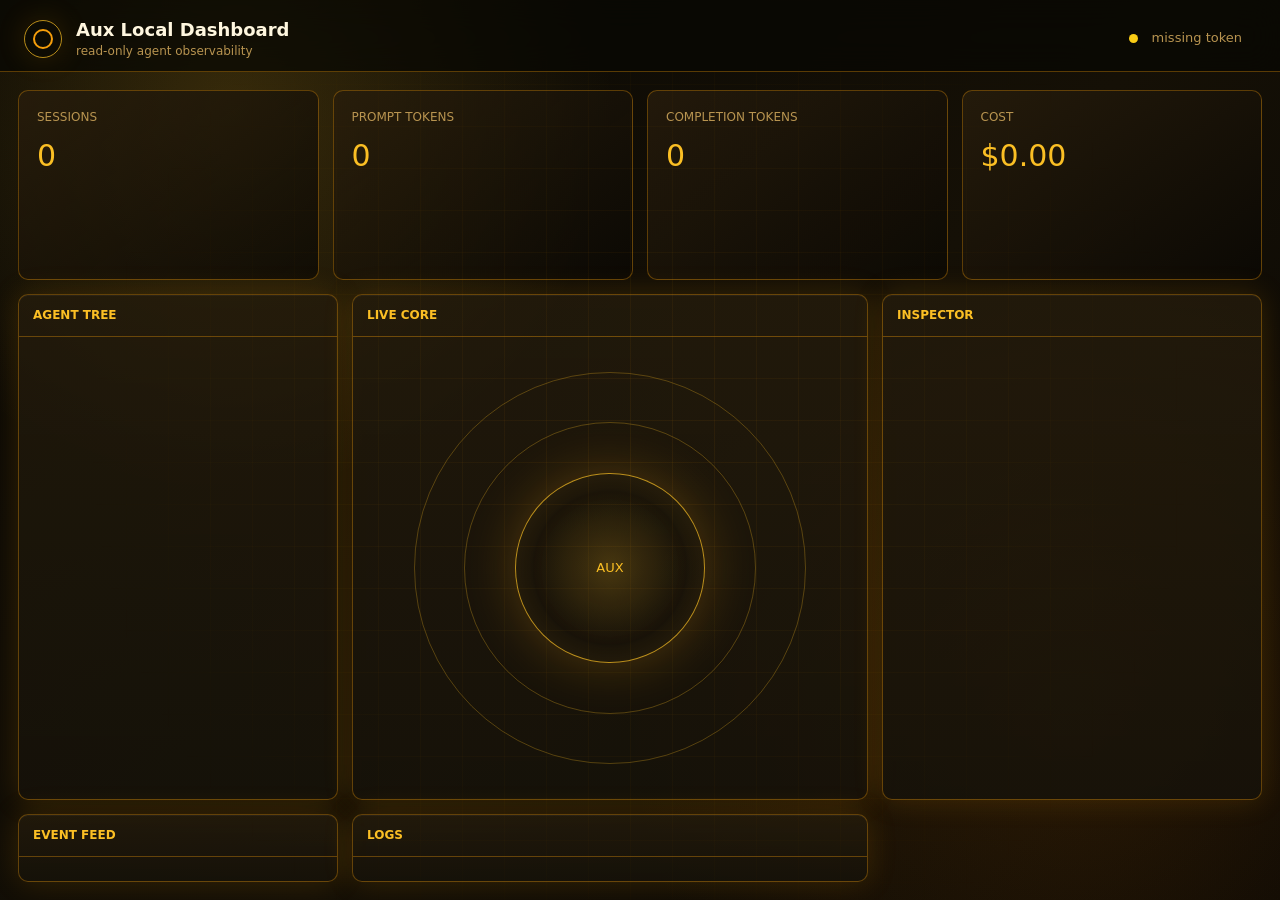
==== internal/dashboard/assets/index.html @ 7f1c0269 "Initial commit" ====
<!doctype html>
<html lang="en">
<head>
  <meta charset="utf-8">
  <meta name="viewport" content="width=device-width, initial-scale=1">
  <title>Aux Dashboard</title>
  <style>
    :root {
      color-scheme: dark;
      --bg: #080704;
      --panel: rgba(37, 28, 12, .78);
      --panel-2: rgba(22, 18, 10, .86);
      --line: rgba(245, 158, 11, .34);
      --line-strong: rgba(251, 191, 36, .72);
      --text: #fff7df;
      --muted: #b89450;
      --amber: #f59e0b;
      --amber-2: #fbbf24;
      --copper: #d97706;
      --danger: #fb923c;
      --ok: #facc15;
      --shadow: 0 0 30px rgba(245, 158, 11, .16);
    }
    * { box-sizing: border-box; }
    body {
      margin: 0;
      min-height: 100vh;
      overflow: hidden;
      color: var(--text);
      background:
        radial-gradient(circle at 18% 12%, rgba(251, 191, 36, .18), transparent 24rem),
        radial-gradient(circle at 84% 80%, rgba(217, 119, 6, .14), transparent 28rem),
        linear-gradient(135deg, #080704, #151006 55%, #090704);
      font: 13px/1.45 ui-sans-serif, system-ui, -apple-system, BlinkMacSystemFont, "Segoe UI", sans-serif;
    }
    body::before {
      content: "";
      position: fixed;
      inset: 0;
      pointer-events: none;
      background-image:
        linear-gradient(rgba(245, 158, 11, .07) 1px, transparent 1px),
        linear-gradient(90deg, rgba(245, 158, 11, .07) 1px, transparent 1px);
      background-size: 42px 42px;
      mask-image: radial-gradient(circle at center, black, transparent 72%);
    }
    header {
      height: 72px;
      display: flex;
      align-items: center;
      justify-content: space-between;
      padding: 18px 24px 12px;
      border-bottom: 1px solid var(--line);
      background: rgba(8, 7, 4, .72);
      backdrop-filter: blur(16px);
    }
    .brand { display: flex; gap: 14px; align-items: center; }
    .mark {
      width: 38px; height: 38px; border: 1px solid var(--line-strong); border-radius: 50%;
      display: grid; place-items: center; color: var(--amber-2); box-shadow: var(--shadow);
      position: relative;
    }
    .mark::after { content: ""; width: 16px; height: 16px; border: 2px solid var(--amber); border-radius: 50%; }
    h1 { margin: 0; font-size: 18px; letter-spacing: 0; font-weight: 700; }
    .sub { color: var(--muted); font-size: 12px; }
    .status { display: flex; gap: 14px; align-items: center; color: var(--muted); }
    .pulse {
      width: 9px; height: 9px; border-radius: 50%; background: var(--ok);
      box-shadow: 0 0 0 0 rgba(250, 204, 21, .55);
      animation: pulse 1.8s infinite;
    }
    @keyframes pulse { 70% { box-shadow: 0 0 0 14px rgba(250, 204, 21, 0); } }
    main {
      height: calc(100vh - 72px);
      padding: 18px;
      display: grid;
      grid-template-columns: minmax(270px, 320px) 1fr minmax(300px, 380px);
      grid-template-rows: 190px 1fr;
      gap: 14px;
    }
    .panel {
      min-width: 0;
      min-height: 0;
      border: 1px solid var(--line);
      background: linear-gradient(180deg, var(--panel), var(--panel-2));
      box-shadow: var(--shadow), inset 0 1px 0 rgba(255,255,255,.04);
      border-radius: 10px;
      overflow: hidden;
    }
    .panel h2 {
      margin: 0;
      padding: 12px 14px;
      color: var(--amber-2);
      font-size: 12px;
      text-transform: uppercase;
      border-bottom: 1px solid var(--line);
    }
    .stats { grid-column: 1 / 4; display: grid; grid-template-columns: repeat(4, 1fr); gap: 14px; background: transparent; border: 0; box-shadow: none; }
    .stat {
      border: 1px solid var(--line); border-radius: 10px; padding: 18px;
      background: linear-gradient(145deg, rgba(40, 29, 12, .8), rgba(10, 8, 4, .72));
    }
    .stat .label { color: var(--muted); font-size: 12px; text-transform: uppercase; }
    .stat .value { font-size: 30px; color: var(--amber-2); margin-top: 8px; font-variant-numeric: tabular-nums; }
    .tree, .feed, .inspector { overflow: auto; height: calc(100% - 42px); padding: 12px; }
    .node, .event, .detail {
      border: 1px solid rgba(245, 158, 11, .2);
      background: rgba(8, 7, 4, .48);
      border-radius: 8px;
      padding: 10px;
      margin-bottom: 10px;
    }
    .node { cursor: pointer; }
    .node.active { border-color: var(--line-strong); box-shadow: inset 3px 0 0 var(--amber); }
    .node.child { margin-left: 18px; }
    .title { color: var(--text); font-weight: 650; overflow-wrap: anywhere; }
    .meta { color: var(--muted); font-size: 12px; margin-top: 4px; }
    .event-type { color: var(--amber-2); font-size: 11px; text-transform: uppercase; }
    .event-text { margin-top: 6px; overflow-wrap: anywhere; }
    .graph {
      height: calc(100% - 42px);
      display: grid;
      place-items: center;
      position: relative;
      overflow: hidden;
    }
    .core {
      width: 190px; height: 190px; border-radius: 50%;
      border: 1px solid var(--line-strong);
      display: grid; place-items: center; color: var(--amber-2);
      background: radial-gradient(circle, rgba(251,191,36,.2), rgba(8,7,4,.1) 58%, transparent 60%);
      box-shadow: 0 0 50px rgba(245,158,11,.25), inset 0 0 30px rgba(251,191,36,.08);
    }
    .core::before, .core::after {
      content: ""; position: absolute; border: 1px solid rgba(251,191,36,.28); border-radius: 50%;
      animation: rotate 18s linear infinite;
    }
    .core::before { width: 290px; height: 290px; }
    .core::after { width: 390px; height: 390px; animation-direction: reverse; }
    @keyframes rotate { to { transform: rotate(360deg); } }
    pre {
      white-space: pre-wrap;
      word-break: break-word;
      color: #ffe9b0;
      margin: 8px 0 0;
      font: 12px/1.45 ui-monospace, SFMono-Regular, Menlo, Consolas, monospace;
    }
    @media (max-width: 1000px) {
      body { overflow: auto; }
      main { height: auto; grid-template-columns: 1fr; grid-template-rows: auto; }
      .stats, .panel { grid-column: auto; }
      .stats { grid-template-columns: repeat(2, 1fr); }
    }
  </style>
</head>
<body>
  <header>
    <div class="brand">
      <div class="mark"></div>
      <div>
        <h1>Aux Local Dashboard</h1>
        <div class="sub">read-only agent observability</div>
      </div>
    </div>
    <div class="status"><span class="pulse"></span><span id="connection">connecting</span><span id="mode"></span></div>
  </header>
  <main>
    <section class="stats">
      <div class="stat"><div class="label">Sessions</div><div class="value" id="sessionCount">0</div></div>
      <div class="stat"><div class="label">Prompt Tokens</div><div class="value" id="promptTokens">0</div></div>
      <div class="stat"><div class="label">Completion Tokens</div><div class="value" id="completionTokens">0</div></div>
      <div class="stat"><div class="label">Cost</div><div class="value" id="cost">$0.00</div></div>
    </section>
    <section class="panel"><h2>Agent Tree</h2><div class="tree" id="tree"></div></section>
    <section class="panel"><h2>Live Core</h2><div class="graph"><div class="core" id="core">AUX</div></div></section>
    <section class="panel"><h2>Inspector</h2><div class="inspector" id="inspector"></div></section>
    <section class="panel"><h2>Event Feed</h2><div class="feed" id="feed"></div></section>
    <section class="panel"><h2>Logs</h2><div class="feed" id="logs"></div></section>
  </main>
  <script>
    const token = new URLSearchParams(location.search).get("token") || "";
    const state = { sessions: new Map(), selected: "", logs: [] };
    const fmt = new Intl.NumberFormat();
    const money = new Intl.NumberFormat(undefined, { style: "currency", currency: "USD", maximumFractionDigits: 4 });
    const api = (path) => `${path}${path.includes("?") ? "&" : "?"}token=${encodeURIComponent(token)}`;

    function setText(id, value) { document.getElementById(id).textContent = value; }
    function escapeHTML(value) {
      return String(value ?? "").replace(/[&<>"']/g, c => ({ "&": "&amp;", "<": "&lt;", ">": "&gt;", '"': "&quot;", "'": "&#39;" }[c]));
    }
    function updateStats() {
      const sessions = [...state.sessions.values()];
      const stats = sessions.reduce((acc, s) => {
        acc.prompt += s.promptTokens || 0; acc.completion += s.completionTokens || 0; acc.cost += s.cost || 0; return acc;
      }, { prompt: 0, completion: 0, cost: 0 });
      setText("sessionCount", sessions.length);
      setText("promptTokens", fmt.format(stats.prompt));
      setText("completionTokens", fmt.format(stats.completion));
      setText("cost", money.format(stats.cost));
      setText("core", sessions.some(s => (s.messageCount || 0) > 0) ? "LIVE" : "AUX");
    }
    function renderTree() {
      const root = document.getElementById("tree");
      const sessions = [...state.sessions.values()].sort((a, b) => (b.updatedAt || 0) - (a.updatedAt || 0));
      root.innerHTML = sessions.map(s => `
        <div class="node ${s.id === state.selected ? "active" : ""} ${s.parentSessionId ? "child" : ""}" data-session="${escapeHTML(s.id)}">
          <div class="title">${escapeHTML(s.title || "Untitled session")}</div>
          <div class="meta">${escapeHTML(s.id.slice(0, 8))} · ${fmt.format((s.promptTokens || 0) + (s.completionTokens || 0))} tokens · ${money.format(s.cost || 0)}</div>
        </div>`).join("") || `<div class="meta">No sessions yet.</div>`;
      root.querySelectorAll("[data-session]").forEach(el => el.onclick = () => selectSession(el.dataset.session));
    }
    async function selectSession(id) {
      state.selected = id;
      renderTree();
      const inspector = document.getElementById("inspector");
      inspector.innerHTML = `<div class="meta">Loading session...</div>`;
      const messages = await fetch(api(`/api/sessions/${encodeURIComponent(id)}/messages`)).then(r => r.json());
      inspector.innerHTML = messages.map(renderMessage).join("") || `<div class="meta">No messages.</div>`;
    }
    function renderMessage(m) {
      const tools = (m.tools || []).map(t => `<div class="meta">tool: ${escapeHTML(t.name)} ${t.finished ? "done" : "running"}</div><pre>${escapeHTML(t.input || "")}</pre>`).join("");
      const results = (m.results || []).map(r => `<div class="meta">result: ${escapeHTML(r.name || r.toolCallId)} ${r.isError ? "error" : "ok"}</div><pre>${escapeHTML(r.content || "")}</pre>`).join("");
      return `<div class="detail"><div class="event-type">${escapeHTML(m.role)} ${escapeHTML(m.finish || "")}</div><div class="event-text">${escapeHTML(m.text || "")}</div>${tools}${results}</div>`;
    }
    function pushFeed(event) {
      const feed = document.getElementById("feed");
      const text = event.data?.text || event.data?.progress || event.data?.title || event.data?.path || event.data?.message || "";
      feed.insertAdjacentHTML("afterbegin", `<div class="event"><div class="event-type">${escapeHTML(event.type)}</div><div class="event-text">${escapeHTML(text)}</div></div>`);
      while (feed.children.length > 80) feed.lastElementChild.remove();
    }
    function renderLogs() {
      const logs = document.getElementById("logs");
      logs.innerHTML = state.logs.slice(-80).reverse().map(l => `<div class="event"><div class="event-type">${escapeHTML(l.level || "log")}</div><div class="event-text">${escapeHTML(l.message || "")}</div></div>`).join("");
    }
    function applyEvent(event) {
      if (event.type.startsWith("session.")) state.sessions.set(event.data.id, event.data);
      if (event.type === "session.deleted") state.sessions.delete(event.data.id);
      if (event.type.startsWith("log.")) { state.logs.push(event.data); renderLogs(); }
      updateStats(); renderTree(); pushFeed(event);
      if (state.selected && event.type.startsWith("message.") && event.data.sessionId === state.selected) selectSession(state.selected);
    }
    async function boot() {
      if (!token) { setText("connection", "missing token"); return; }
      const snapshot = await fetch(api("/api/snapshot")).then(r => {
        if (!r.ok) throw new Error("unauthorized");
        return r.json();
      });
      setText("mode", snapshot.mode);
      snapshot.sessions.forEach(s => state.sessions.set(s.id, s));
      state.logs = snapshot.logs || [];
      updateStats(); renderTree(); renderLogs();
      const first = [...state.sessions.values()].sort((a, b) => (b.updatedAt || 0) - (a.updatedAt || 0))[0];
      if (first) selectSession(first.id);
      const events = new EventSource(api("/events"));
      events.onopen = () => setText("connection", "connected");
      events.onerror = () => setText("connection", "reconnecting");
      events.onmessage = msg => applyEvent(JSON.parse(msg.data));
      ["session.created","session.updated","session.deleted","message.created","message.updated","message.deleted","agent.created","agent.updated","log.created","history.created","history.updated","history.deleted","dashboard.resync"].forEach(type => {
        events.addEventListener(type, msg => applyEvent(JSON.parse(msg.data)));
      });
    }
    boot().catch(err => setText("connection", err.message));
  </script>
</body>
</html>
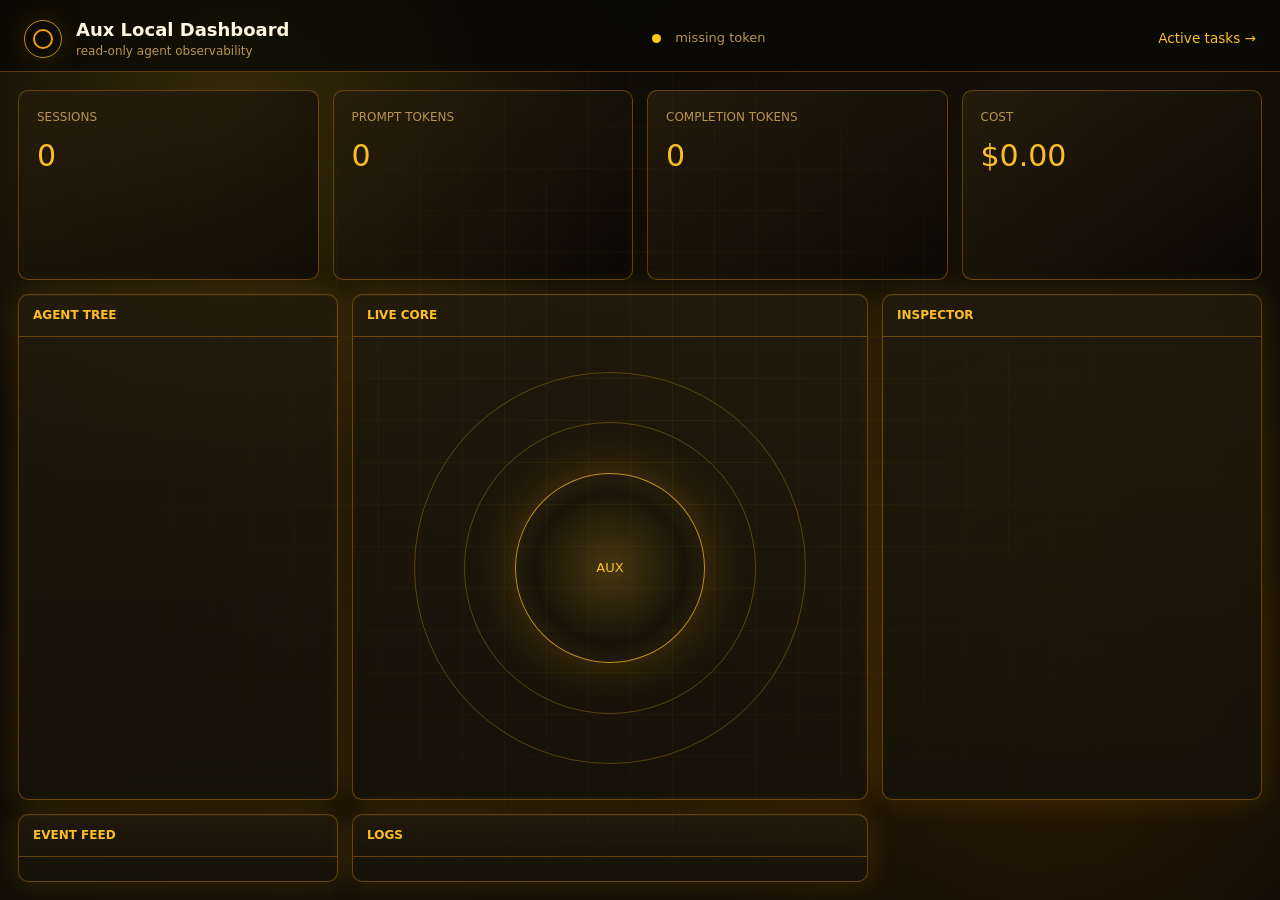
==== commit 0044350a: "feat(dashboard): active-task workspace backed by /api/v1 (§13.12/§13.14) Adds an active-task-first b" ====
--- a/internal/dashboard/assets/index.html
+++ b/internal/dashboard/assets/index.html
@@ -4,23 +4,9 @@
   <meta charset="utf-8">
   <meta name="viewport" content="width=device-width, initial-scale=1">
   <title>Aux Dashboard</title>
+  <link rel="stylesheet" href="css/tokens.css">
   <style>
-    :root {
-      color-scheme: dark;
-      --bg: #080704;
-      --panel: rgba(37, 28, 12, .78);
-      --panel-2: rgba(22, 18, 10, .86);
-      --line: rgba(245, 158, 11, .34);
-      --line-strong: rgba(251, 191, 36, .72);
-      --text: #fff7df;
-      --muted: #b89450;
-      --amber: #f59e0b;
-      --amber-2: #fbbf24;
-      --copper: #d97706;
-      --danger: #fb923c;
-      --ok: #facc15;
-      --shadow: 0 0 30px rgba(245, 158, 11, .16);
-    }
+    /* Design tokens live in css/tokens.css (roadmapplan.md §13.13). */
     * { box-sizing: border-box; }
     body {
       margin: 0;
@@ -163,6 +149,8 @@
       </div>
     </div>
     <div class="status"><span class="pulse"></span><span id="connection">connecting</span><span id="mode"></span></div>
+    <a id="tasksLink" href="tasks" style="color:var(--amber-2);text-decoration:none;margin-left:1rem;font-size:.85rem">Active tasks →</a>
+    <script>document.getElementById('tasksLink').href = 'tasks' + location.search;</script>
   </header>
   <main>
     <section class="stats">
--- a/internal/dashboard/assets/css/tokens.css
+++ b/internal/dashboard/assets/css/tokens.css
@@ -0,0 +1,20 @@
+/* Design tokens for the Aux dashboard (roadmapplan.md §13.13).
+   Split out of index.html as the first step of the asset structure so the
+   warm technical-workbench palette lives in one place. Loaded before the
+   inline component styles, which reference these custom properties. */
+:root {
+  color-scheme: dark;
+  --bg: #080704;
+  --panel: rgba(37, 28, 12, .78);
+  --panel-2: rgba(22, 18, 10, .86);
+  --line: rgba(245, 158, 11, .34);
+  --line-strong: rgba(251, 191, 36, .72);
+  --text: #fff7df;
+  --muted: #b89450;
+  --amber: #f59e0b;
+  --amber-2: #fbbf24;
+  --copper: #d97706;
+  --danger: #fb923c;
+  --ok: #facc15;
+  --shadow: 0 0 30px rgba(245, 158, 11, .16);
+}
